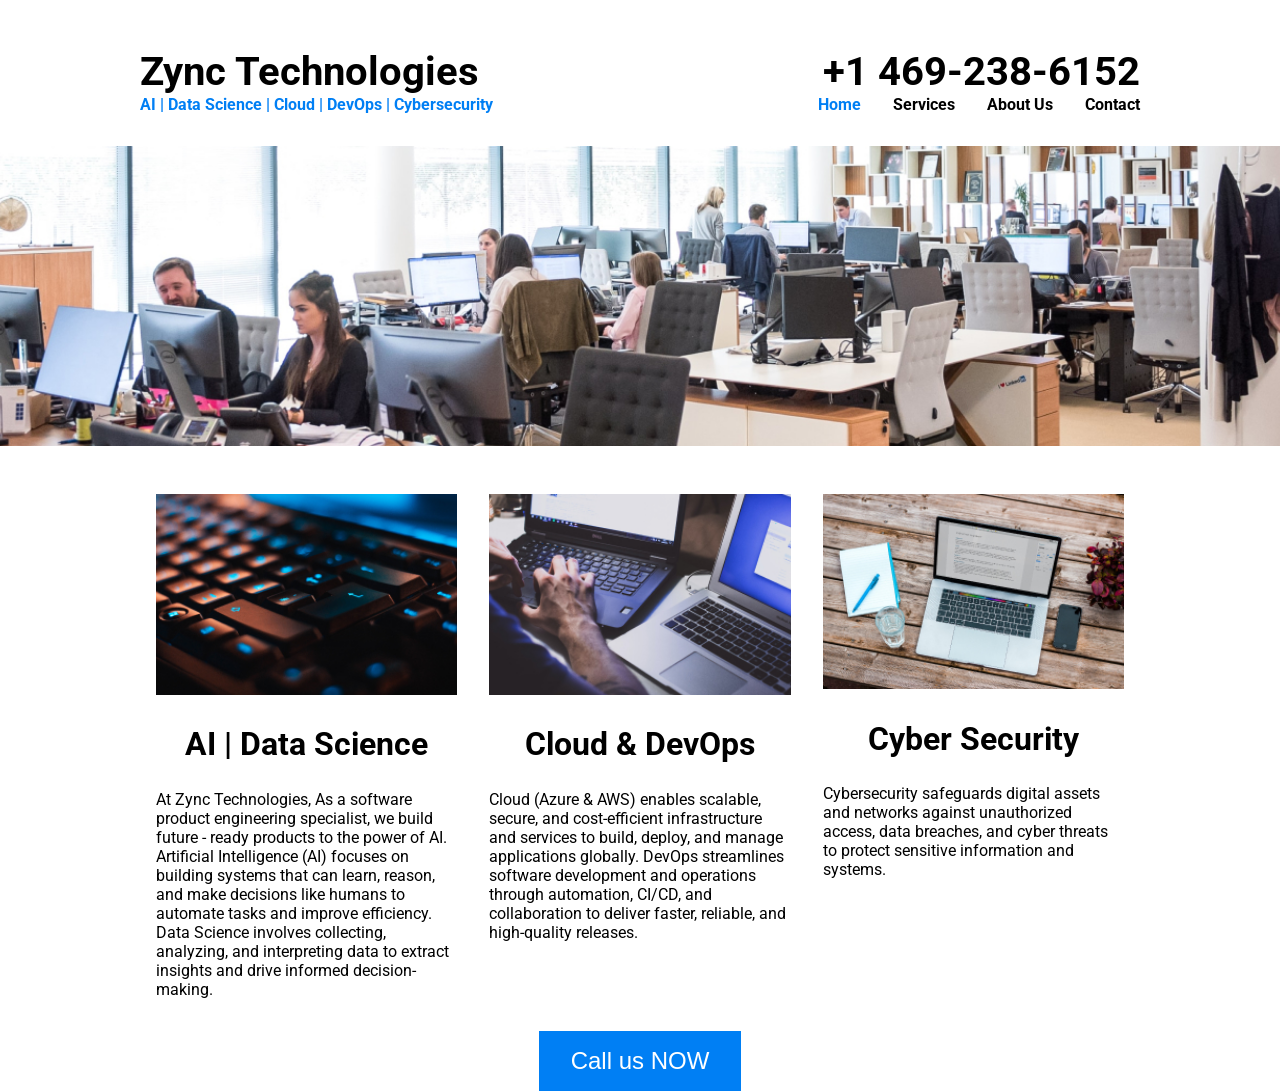
==== index.html @ cc95739f "1st commit 1st commit" ====
<!DOCTYPE html>
<html lang="en">
    <head>
        <meta charset="UTF-8" />
        <meta name="viewport" content="width=device-width, initial-scale=1.0" />
        <title>Zync Technologies</title>
        <link
            rel="stylesheet"
            href="https://cdnjs.cloudflare.com/ajax/libs/font-awesome/5.14.0/css/all.min.css"
        />
        <link rel="stylesheet" href="style.css" />
        <script src="script.js" defer></script>
    </head>
    <body>
        <div class="container">
            <nav>
                <div class="logo">
                    <i class="fas fa-laptop-medical"></i>
                </div>
                <div class="inner-nav">
                    <div class="row">
                        <p class="big">Zync Technologies</p>
                        <p class="big hidden-mobile">+1 469-238-6152</p>
                    </div>
                    <div class="row">
                        <p class="blue hidden-mobile">
                            AI | Data Science | Cloud | DevOps | Cybersecurity
                        </p>
                        <ul>
                            <li><a href="#" class="active">Home</a></li>
                            <li><a href="#">Services</a></li>
                            <li><a href="#">About Us</a></li>
                            <li><a href="#">Contact</a></li>
                        </ul>
                    </div>
                </div>
            </nav>
        </div>
        <header></header>

        <div class="container">
            <div class="row">
                <div class="col">
                    <img src="images/img-1.jpg" alt="img-1" />
                    <h2>AI | Data Science</h2>
                    <p>
                        At Zync Technologies, As a software product engineering specialist, we build future - ready products to the power of AI.
                        Artificial Intelligence (AI) focuses on building systems that can learn, reason, and make decisions like humans to automate tasks and improve efficiency.
                        <br>
                        Data Science involves collecting, analyzing, and interpreting data to extract insights and drive informed decision-making.
                    </p>
                </div>
                <div class="col">
                    <img src="images/img-2.jpg" alt="img-2" />
                    <h2>Cloud & DevOps</h2>
                    <p>
                        Cloud (Azure & AWS) enables scalable, secure, and cost‑efficient infrastructure and services to build, deploy, and manage applications globally.
DevOps streamlines software development and operations through automation, CI/CD, and collaboration to deliver faster, reliable, and high‑quality releases.
                    </p>
                </div>
                <div class="col">
                    <img src="images/img-3.jpg" alt="img-3" />
                    <h2>Cyber Security</h2>
                    <p>
                        Cybersecurity safeguards digital assets and networks against unauthorized access, data breaches, and cyber threats to protect sensitive information and systems.
                    </p>
                </div>
            </div>
        </div>

        <div class="text-center">
            <button>Call us NOW</button>
        </div>
    </body>
</html>
---- style.css ----
@import url("https://fonts.googleapis.com/css2?family=Roboto:wght@300;400;500;700;900&display=swap");

* {
    box-sizing: border-box;
}

body {
    font-family: "Roboto", sans-serif;
    margin: 0;
}

.container {
    margin: 0 auto;
    width: 1000px;
    max-width: 100%;
}

header {
    background-image: url(images/banner.jpg);
    background-size: cover;
    background-position: center center;
    height: 300px;
    margin-bottom: 2rem;
}

nav {
    display: flex;
    font-weight: bold;
    align-items: center;
    margin: 3rem 0 2rem;
}

.logo {
    font-size: 3rem;
    margin-right: 1rem;
    display: none;
}

.inner-nav {
    flex: 1;
}

.row {
    display: flex;
    justify-content: space-between;
}

.big {
    font-size: 2.5rem;
    margin: 0;
}

.blue {
    color: #007ff4;
    margin: 0;
}

nav ul {
    display: flex;
    padding: 0;
    list-style-type: none;
    margin: 0;
}

nav a {
    color: black;
    text-decoration: none;
    margin-left: 2rem;
}

nav a.active {
    color: #007ff4;
}

.col {
    padding: 1rem;
    flex: 1;
}

.col img {
    width: 100%;
}

h2 {
    font-size: 2rem;
    text-align: center;
}

.text-center {
    text-align: center;
}

button {
    background-color: #007ff4;
    border: none;
    color: white;
    font-size: 1.5rem;
    padding: 1rem 2rem;
}

@media screen and (max-width: 768px) {
    .hidden-mobile {
        display: none;
    }

    .logo {
        margin-left: 1rem;
    }

    .row {
        flex-direction: column;
        align-items: center;
    }
}
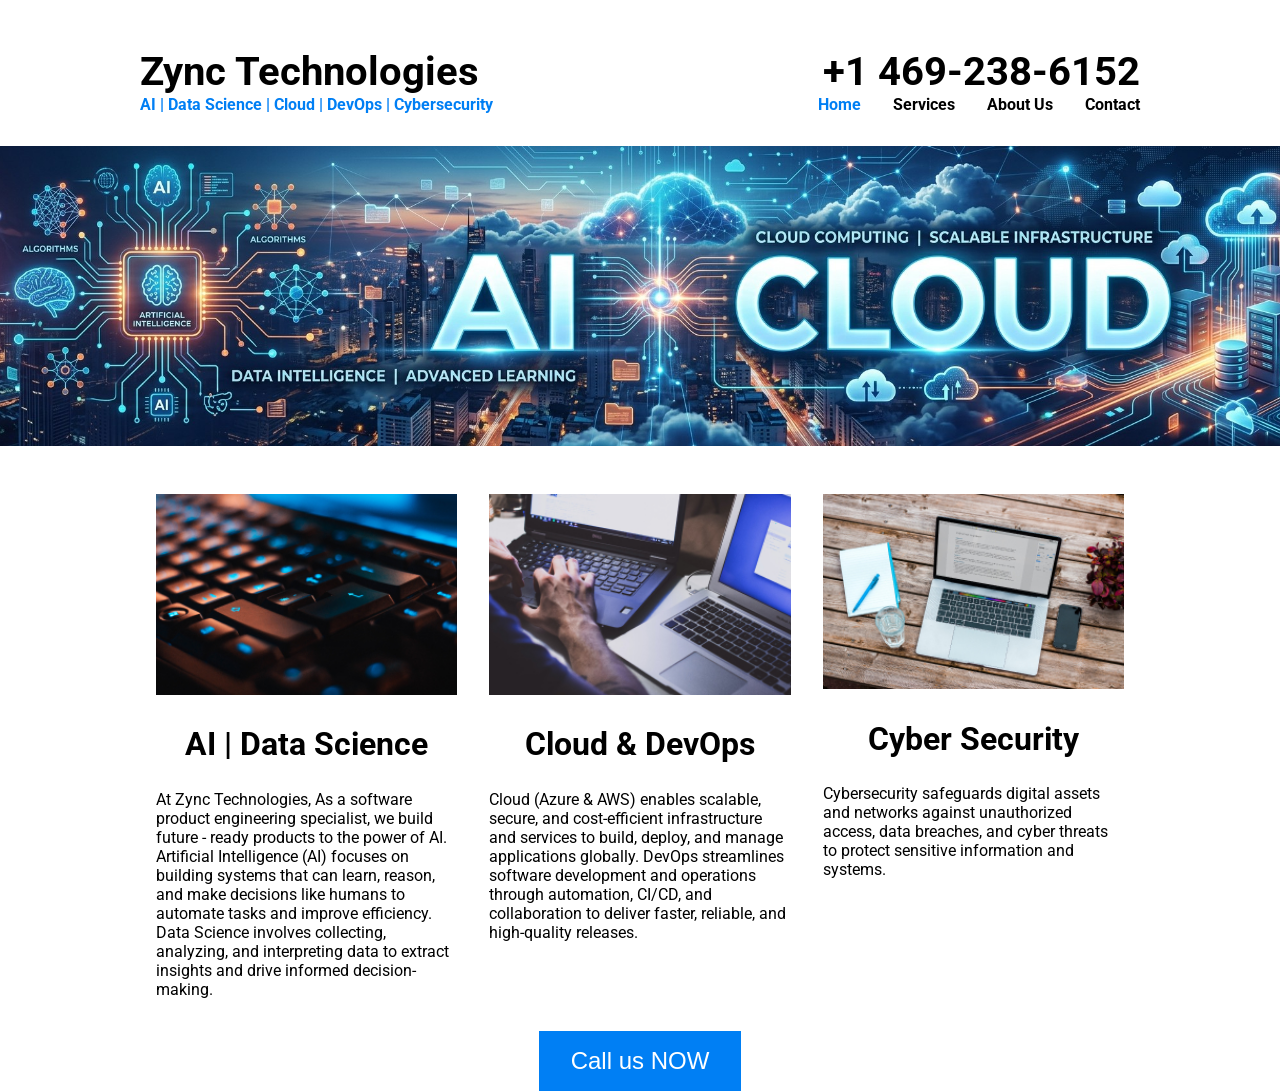
==== commit aa39b61e: "check in - 4/28 check in - 4/28" ====
--- a/index.html
+++ b/index.html
@@ -28,15 +28,20 @@
                         </p>
                         <ul>
                             <li><a href="#" class="active">Home</a></li>
-                            <li><a href="#">Services</a></li>
-                            <li><a href="#">About Us</a></li>
-                            <li><a href="#">Contact</a></li>
+                            <li><a href="services.html">Services</a></li>
+                            <li><a href="about.html">About Us</a></li>
+                            <li><a href="contact.html">Contact</a></li>
                         </ul>
                     </div>
                 </div>
             </nav>
         </div>
-        <header></header>
+        <header class="hero-slider">
+            <div class="slide active" style="background-image: url('images/AI-Banner1.jpg');"></div>
+            <div class="slide" style="background-image: url('images/Banner-AI2.jpg');"></div>
+            <div class="slide" style="background-image: url('images/Banner-AI3.jpg');"></div>
+            <div class="slide" style="background-image: url('images/Banner-AI4.jpg');"></div>
+        </header>
 
         <div class="container">
             <div class="row">
--- a/style.css
+++ b/style.css
@@ -21,6 +21,26 @@
     background-position: center center;
     height: 300px;
     margin-bottom: 2rem;
+}
+
+.hero-slider {
+    position: relative;
+    height: 300px;
+    margin-bottom: 2rem;
+    overflow: hidden;
+}
+
+.hero-slider .slide {
+    position: absolute;
+    inset: 0;
+    background-size: cover;
+    background-position: center center;
+    opacity: 0;
+    transition: opacity 0.8s ease-in-out;
+}
+
+.hero-slider .slide.active {
+    opacity: 1;
 }
 
 nav {
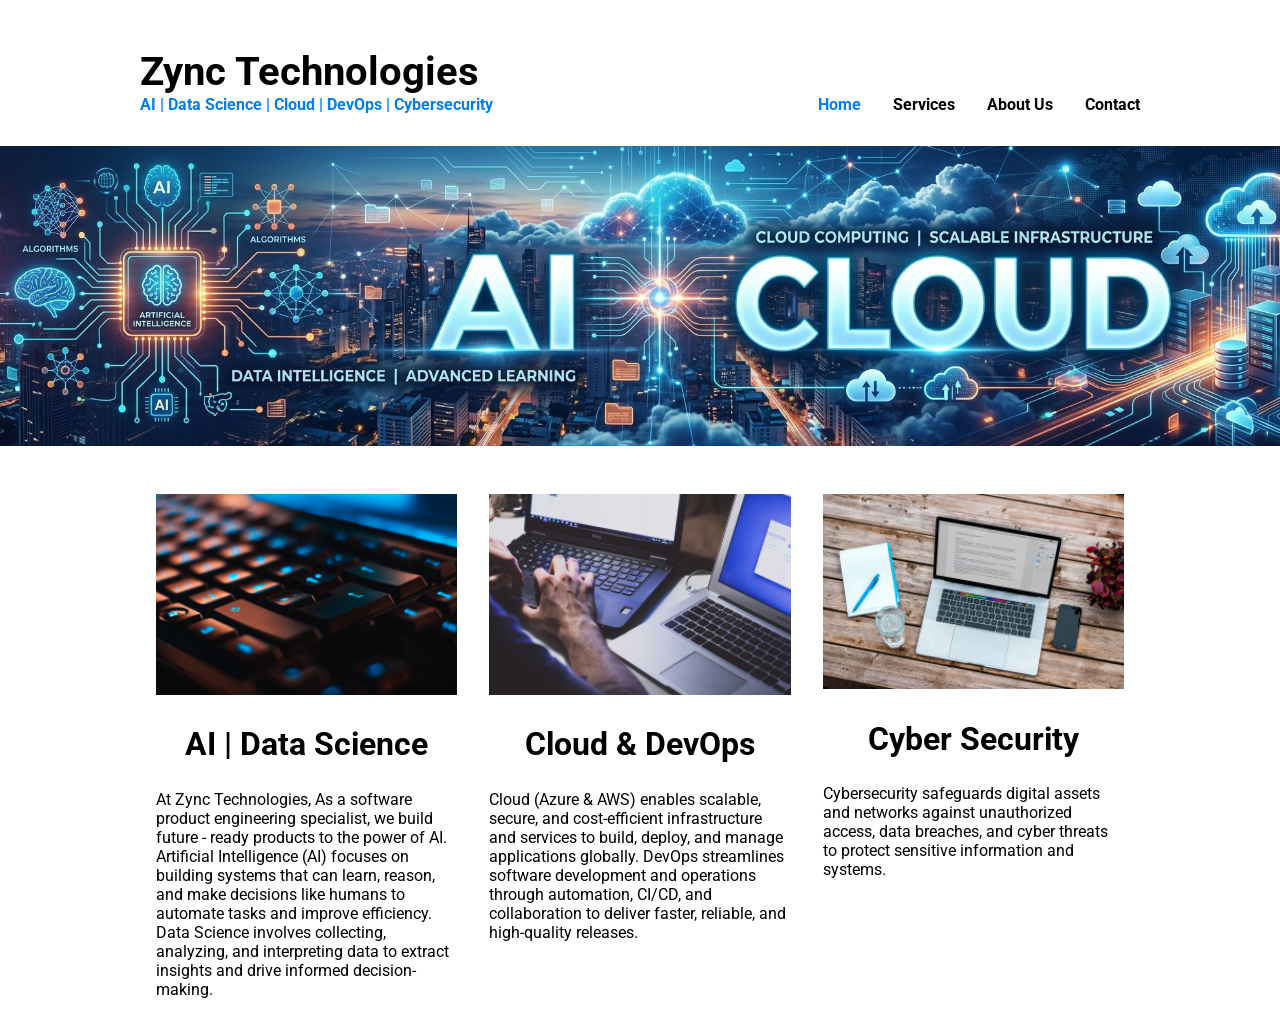
==== commit 31c9cb0e: "https and removed the number from themain https and removed the number from themain" ====
--- a/index.html
+++ b/index.html
@@ -20,7 +20,7 @@
                 <div class="inner-nav">
                     <div class="row">
                         <p class="big">Zync Technologies</p>
-                        <p class="big hidden-mobile">+1 469-238-6152</p>
+                        <p class="big hidden-mobile"></p>
                     </div>
                     <div class="row">
                         <p class="blue hidden-mobile">
@@ -73,7 +73,7 @@
             </div>
         </div>
 
-        <div class="text-center">
+        <div class="text-center" style="display: none;">
             <button>Call us NOW</button>
         </div>
     </body>
